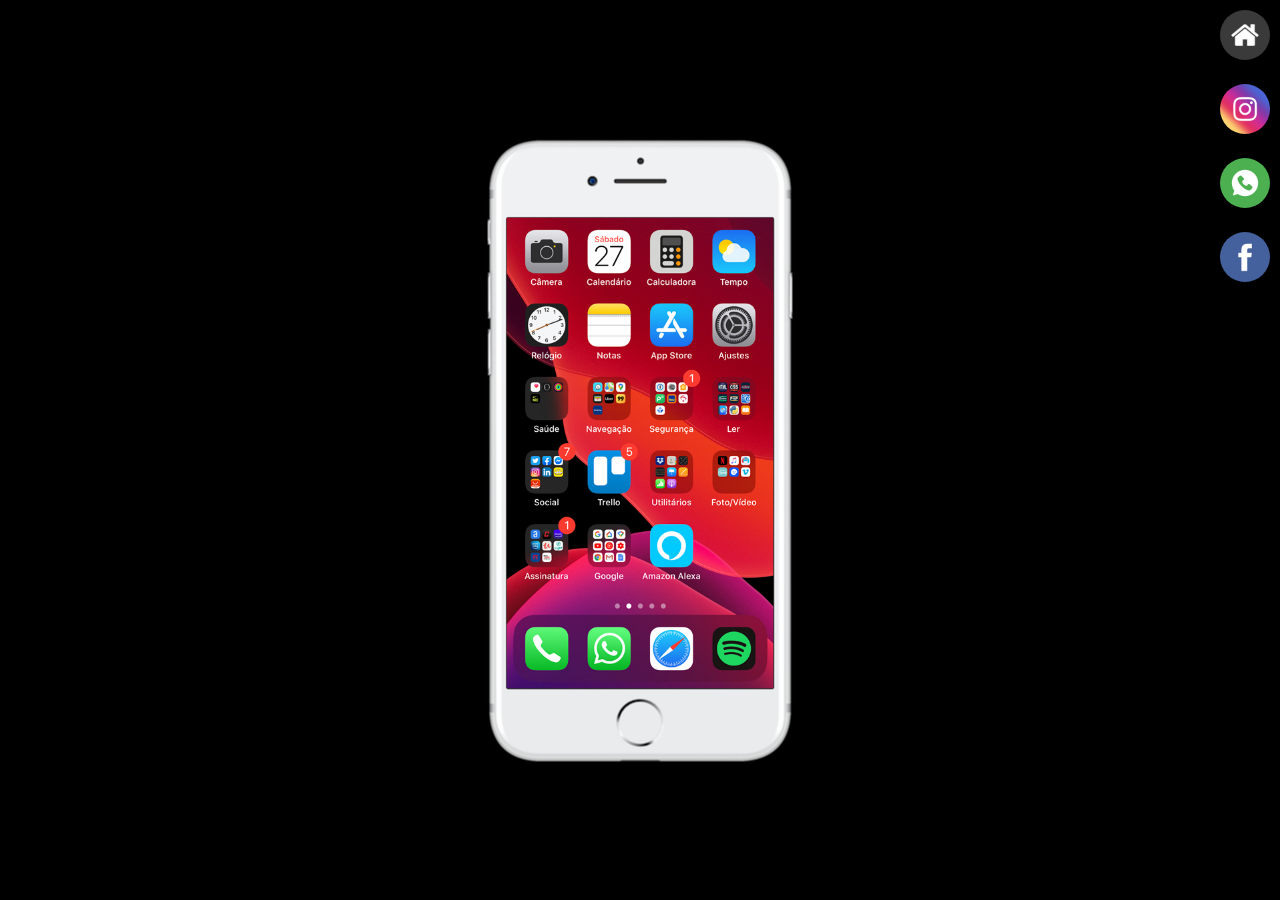
==== index.html @ 4f2401ba "Initial commit" ====
<!DOCTYPE html>
<html lang="pt-br">
<head>
    <meta charset="UTF-8">
    <meta name="viewport" content="width=device-width, initial-scale=1.0">
    <title>Social Gracie</title>
    <link rel="stylesheet" href="estilo/style.css">
</head>
<body>
    <main>
        <section id="telefone">
            <iframe src="home.html" name="tela" id="tela" frameborder="0">Seu Navegador não e compativel com isto</iframe>
        </section>
        <section id="social">
            <a href="home.html" target="tela"><img src="imagens/logo-home.jpg" alt=""></a><br>
            <a href="instagram.html" target="tela"><img src="imagens/logo-instagram.jpg" alt=""></a><br>
            <a href="whatsapp.html" target="tela"><img src="imagens/wpp.jpg" alt="WHATSAPP"></a><br>
            <a href="facebook.html" target="tela"><img src="imagens/logo-facebook.jpg" alt="FACEBOOK"></a>
        </section>
    </main>
</body>
</html>
---- estilo/style.css ----
@charset "UTF-8";

* {
    margin: 0px;
    padding: 0px;
    font-family: Arial, Helvetica, sans-serif;
}

::-webkit-scrollbar {
    width: 0px;
    height: 0px;
}

html, body {
    height: 100vh;
    width: 100vw;
    background-color: black;
}

body {
   background: url(../imagens/fundo.jpg) no-repeat top center;
   background-size: cover;
   background-attachment: fixed;
}

main {
    position: relative;
    height: 100vh;
}

section#telefone {
    position: absolute;
    left: 50%;
    top: 50%;
    transform:translate(-50%, -50%);
    height: 625px;
    width: 311px;
    background: url(../imagens/frame-iphone.png) no-repeat;
}

section#social img {
    width: 50px;
    margin: 10px;
    border-radius: 50%;
    box-shadow: 2px 2px 5px black;
    box-sizing: border-box;
}

iframe#tela {
    position: relative;
    top: 80px;
    left: 22px;
    width: 267px;
    height: 471px;
}

section#social {
    text-align: right;
}

section#social img:hover {
    border: 2px solid rgba(255, 255, 255, 0.76);
    transform: translate(-3px, -3px);
    box-shadow: 5px 5px 10px black;
    transition: transform 0.4s;
}
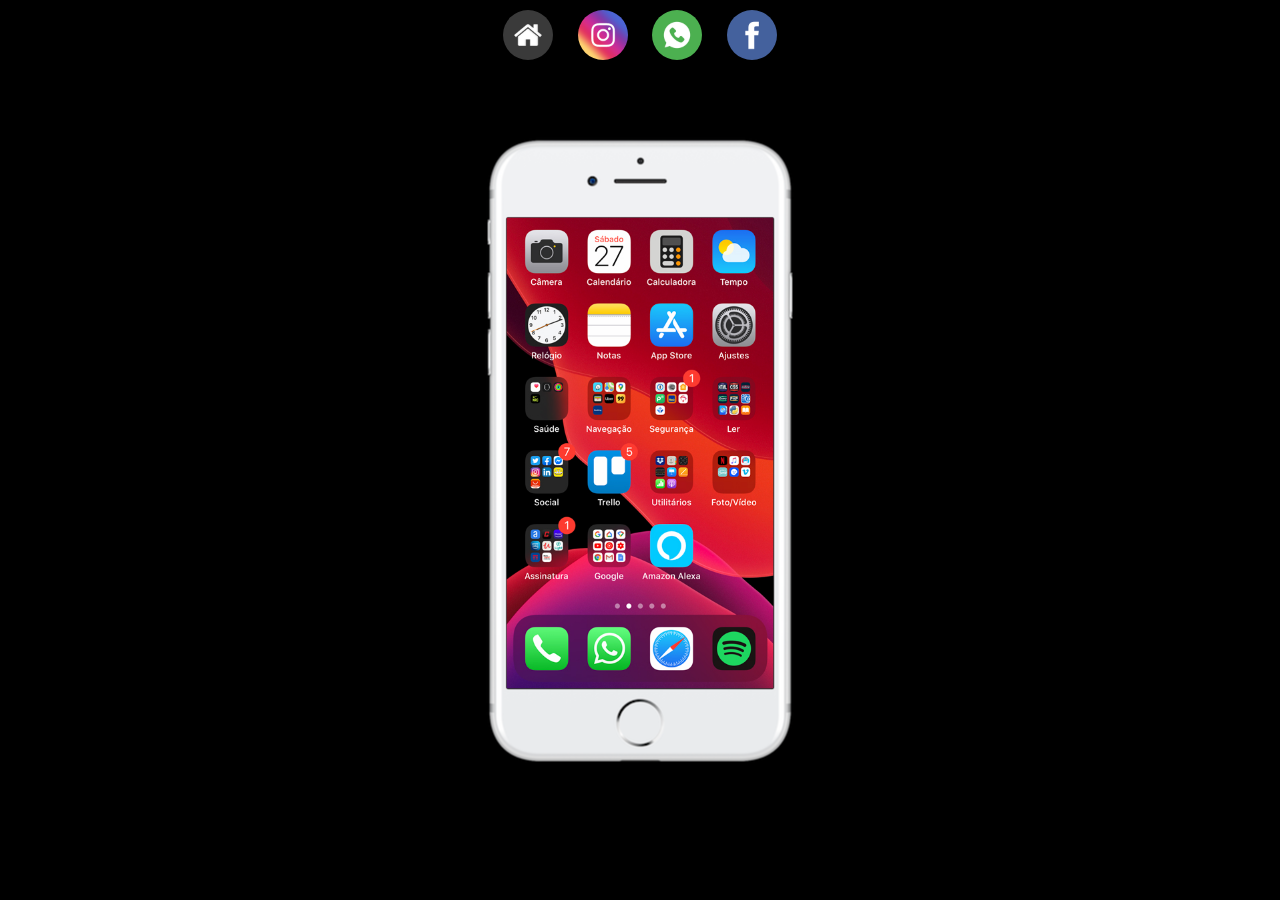
==== commit a2d84acf: "home alterado" ====
--- a/index.html
+++ b/index.html
@@ -12,9 +12,9 @@
             <iframe src="home.html" name="tela" id="tela" frameborder="0">Seu Navegador não e compativel com isto</iframe>
         </section>
         <section id="social">
-            <a href="home.html" target="tela"><img src="imagens/logo-home.jpg" alt=""></a><br>
-            <a href="instagram.html" target="tela"><img src="imagens/logo-instagram.jpg" alt=""></a><br>
-            <a href="whatsapp.html" target="tela"><img src="imagens/wpp.jpg" alt="WHATSAPP"></a><br>
+            <a href="home.html" target="tela"><img src="imagens/logo-home.jpg" alt=""></a>
+            <a href="instagram.html" target="tela"><img src="imagens/logo-instagram.jpg" alt=""></a>
+            <a href="whatsapp.html" target="tela"><img src="imagens/wpp.jpg" alt="WHATSAPP"></a>
             <a href="facebook.html" target="tela"><img src="imagens/logo-facebook.jpg" alt="FACEBOOK"></a>
         </section>
     </main>
--- a/estilo/style.css
+++ b/estilo/style.css
@@ -55,7 +55,7 @@
 }
 
 section#social {
-    text-align: right;
+    text-align: center;
 }
 
 section#social img:hover {
